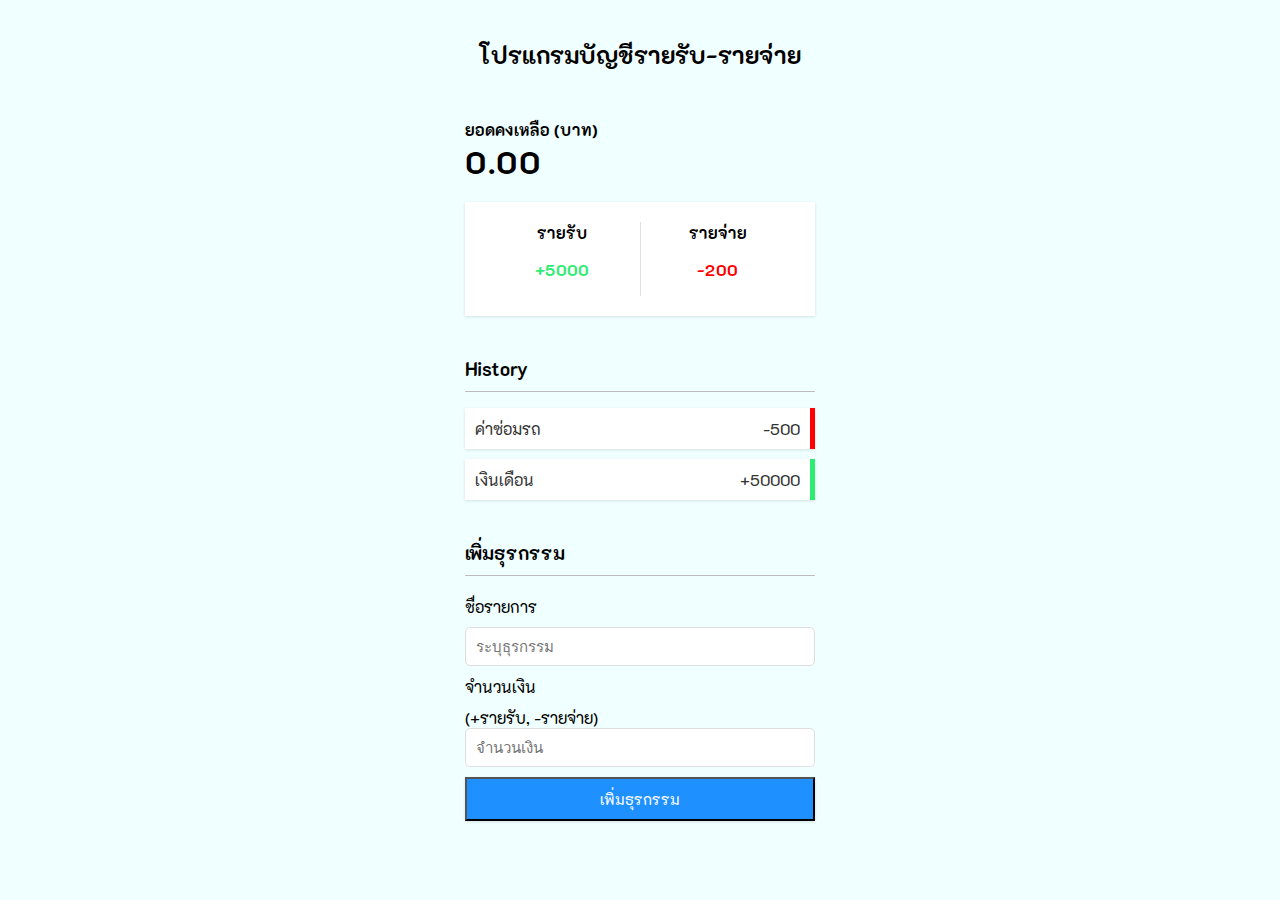
==== Money-tracker/index.html @ 65ff8777 "Money-tracker" ====
<!DOCTYPE html>
<html lang="en">
<head>
    <meta charset="UTF-8">
    <meta http-equiv="X-UA-Compatible" content="IE=edge">
    <meta name="viewport" content="width=device-width, initial-scale=1.0">
    <title>Money Tracker</title>
    <link rel="stylesheet" href="style.css">
    <script src="/Money-tracker/script.js"></script>
</head>
<body>
    <h2>โปรแกรมบัญชีรายรับ-รายจ่าย</h2>
    <div class="container">
        <h4>ยอดคงเหลือ (บาท)</h4>
        <h1 id="balance">0.00</h1>
        <div class="income-expense-container">
            <div>
                <h4>รายรับ</h4>
                <p id="money-plus" class="money-plus">+5000</p>
            </div>
            <div>
                <h4>รายจ่าย</h4>
                <p id="money-minus" class="money-minus">-200</p>
            </div>
        </div>
        <h3>History</h3>
        <ul id="list" class="list">
            <li class="minus">ค่าซ่อมรถ <span>-500</span>
                <button class="delete-btn">x</button>
            </li>
            <li class="plus">เงินเดือน <span>+50000</span>
                <button class="delete-btn">x</button>
            </li>
            
        </ul>
        <h3>เพิ่มธุรกรรม</h3>
        <form action="" class="form">
            <div class="form-control">
                <label for="text">ชื่อรายการ</label>
                <input type="text" name="" id="text" placeholder="ระบุธุรกรรม">
            </div>
            <div class="form-control">
                <label for="text">จำนวนเงิน</label><br>
                (+รายรับ, -รายจ่าย)
                <input type="number" name="" id="amount" placeholder="จำนวนเงิน">
            </div>
            <button class="btn"> เพิ่มธุรกรรม</button>
        </form>
    </div>
</body>
</html>
---- Money-tracker/style.css ----
@import url('https://fonts.googleapis.com/css2?family=K2D:wght@100&display=swap');
:root{
    --box-shadow:0 1px 3px rgba(0, 0, 0, 0.12)
}
*{
    box-sizing: border-box;
}
body{
    font-family: 'K2D', sans-serif; 
    background-color:azure;
    display: flex;
    flex-direction: column;
    align-items: center;
    justify-content: center;
    min-height: 100vh;
    margin: 0;
}
.bth{
    font-family: 'K2D', sans-serif;
}
.container{
    margin: 30px auto;
    width: 350px;
}
h1{
    letter-spacing: 1px;
    margin: 0;
}
h3{
    border-bottom: 1px solid  #bbb;
    padding-bottom: 10px;
    margin: 40px 0 10px;
}
h4{
    margin: 0;

}
.income-expense-container{
    display: flex;
    justify-content: space-between;
    background-color: white;
    box-shadow: var(--box-shadow);
    padding: 20px;
    margin: 20px 0;
}
.income-expense-container>div{
    flex: 1;
    text-align: center;
}
.income-expense-container>div:first-of-type{
    border-right: 1px solid #dedede;
}
.money-plus{
    color: #2eec71;
    font-weight: bold;

}
.money-minus{
    color: red;
    font-weight: bold;
}
label{
    display: inline-block;
    margin: 10px 0;
}
input[type="text"], input[type="number"]{
    border: 1px solid #dedede;
    display: block;
    border-radius: 5px;
    font-size: 15px;
    padding: 10px;
    width: 100%;
}
.btn{
    font-family: 'K2D', sans-serif;
    background-color: dodgerblue;
    color: white;
    cursor: pointer;
    box-shadow: var(--box-shadow);
    display: block;
    margin: 10px 0 30px;
    padding: 10px;
    font-size: 15px;
    width: 100%;
}
.list{
    list-style-type: none ;
    padding: 0;
    margin-bottom: 40px;
}
.list li{
    background-color: white ;
    box-shadow: var(--box-shadow);
    color: #333;
    display: flex;
    justify-content: space-between;
    position: relative;
    padding: 10px;
    margin: 10px 0;
}
.list li.plus{
    border-right: 5px solid #2eec71;
}
.list li.minus{
    border-right: 5px solid red;
}
.delete-btn{
    cursor: pointer;
    background-color: red;
    color: white;
    border: 0;
    font-size: 15px;
    line-height: 20px;
    padding: 2px 5px;
    position: absolute;
    top: 50%;
    left: 0;
    transform: translate(-100%, -50%);
    opacity: 0;
    transition: opacity 1 ease;
}
.list li:hover .delete-btn{
    opacity: 1;
}
.bth:focus, .delete-btn:focus{
    outline: 0;
}
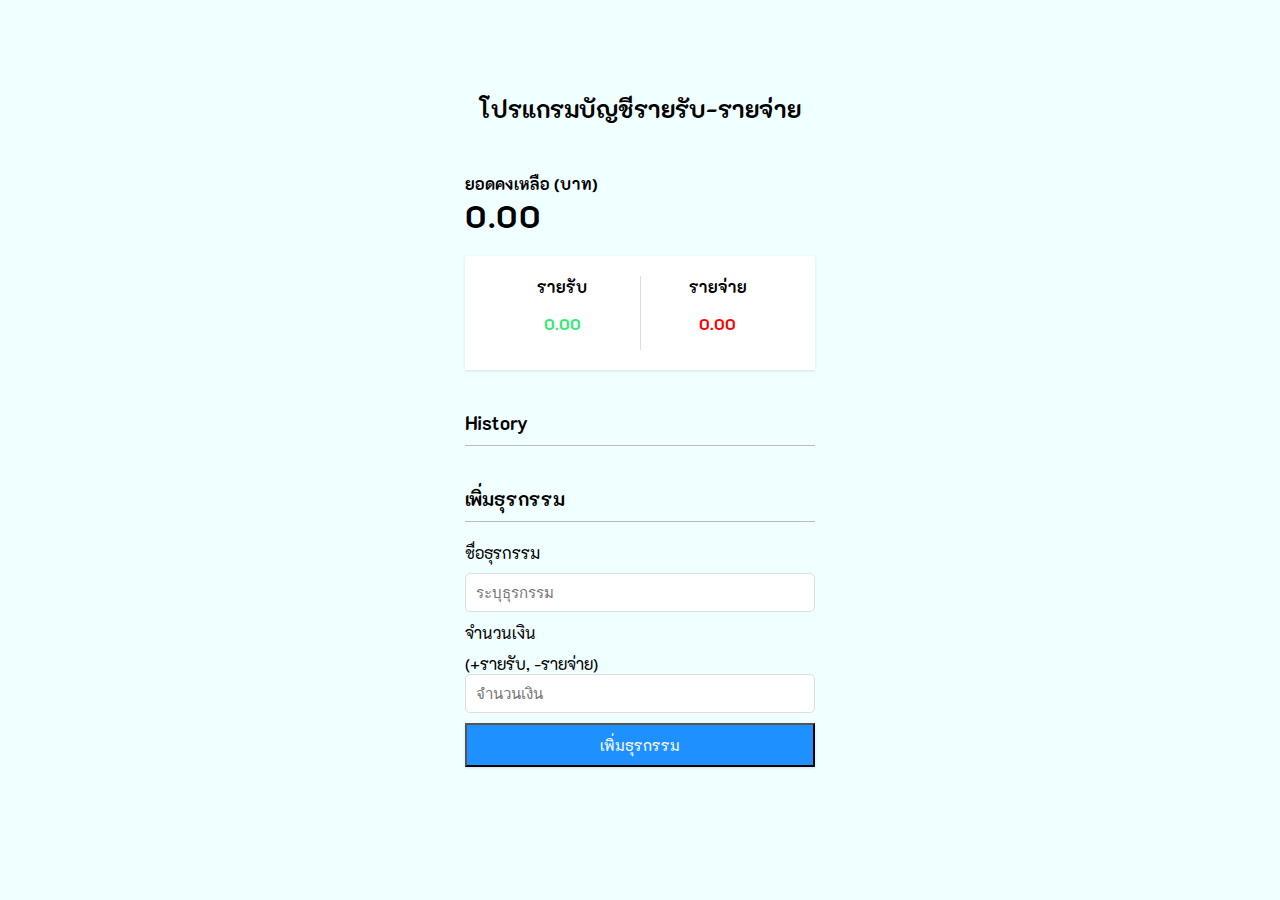
==== commit 8d924fba: "money-tracker" ====
--- a/Money-tracker/index.html
+++ b/Money-tracker/index.html
@@ -6,7 +6,6 @@
     <meta name="viewport" content="width=device-width, initial-scale=1.0">
     <title>Money Tracker</title>
     <link rel="stylesheet" href="style.css">
-    <script src="/Money-tracker/script.js"></script>
 </head>
 <body>
     <h2>โปรแกรมบัญชีรายรับ-รายจ่าย</h2>
@@ -25,18 +24,12 @@
         </div>
         <h3>History</h3>
         <ul id="list" class="list">
-            <li class="minus">ค่าซ่อมรถ <span>-500</span>
-                <button class="delete-btn">x</button>
-            </li>
-            <li class="plus">เงินเดือน <span>+50000</span>
-                <button class="delete-btn">x</button>
-            </li>
             
         </ul>
         <h3>เพิ่มธุรกรรม</h3>
-        <form action="" class="form">
+        <form action="" id="form">
             <div class="form-control">
-                <label for="text">ชื่อรายการ</label>
+                <label for="text">ชื่อธุรกรรม</label>
                 <input type="text" name="" id="text" placeholder="ระบุธุรกรรม">
             </div>
             <div class="form-control">
@@ -47,5 +40,6 @@
             <button class="btn"> เพิ่มธุรกรรม</button>
         </form>
     </div>
+    <script src="/Money-tracker/script.js"></script>
 </body>
 </html>